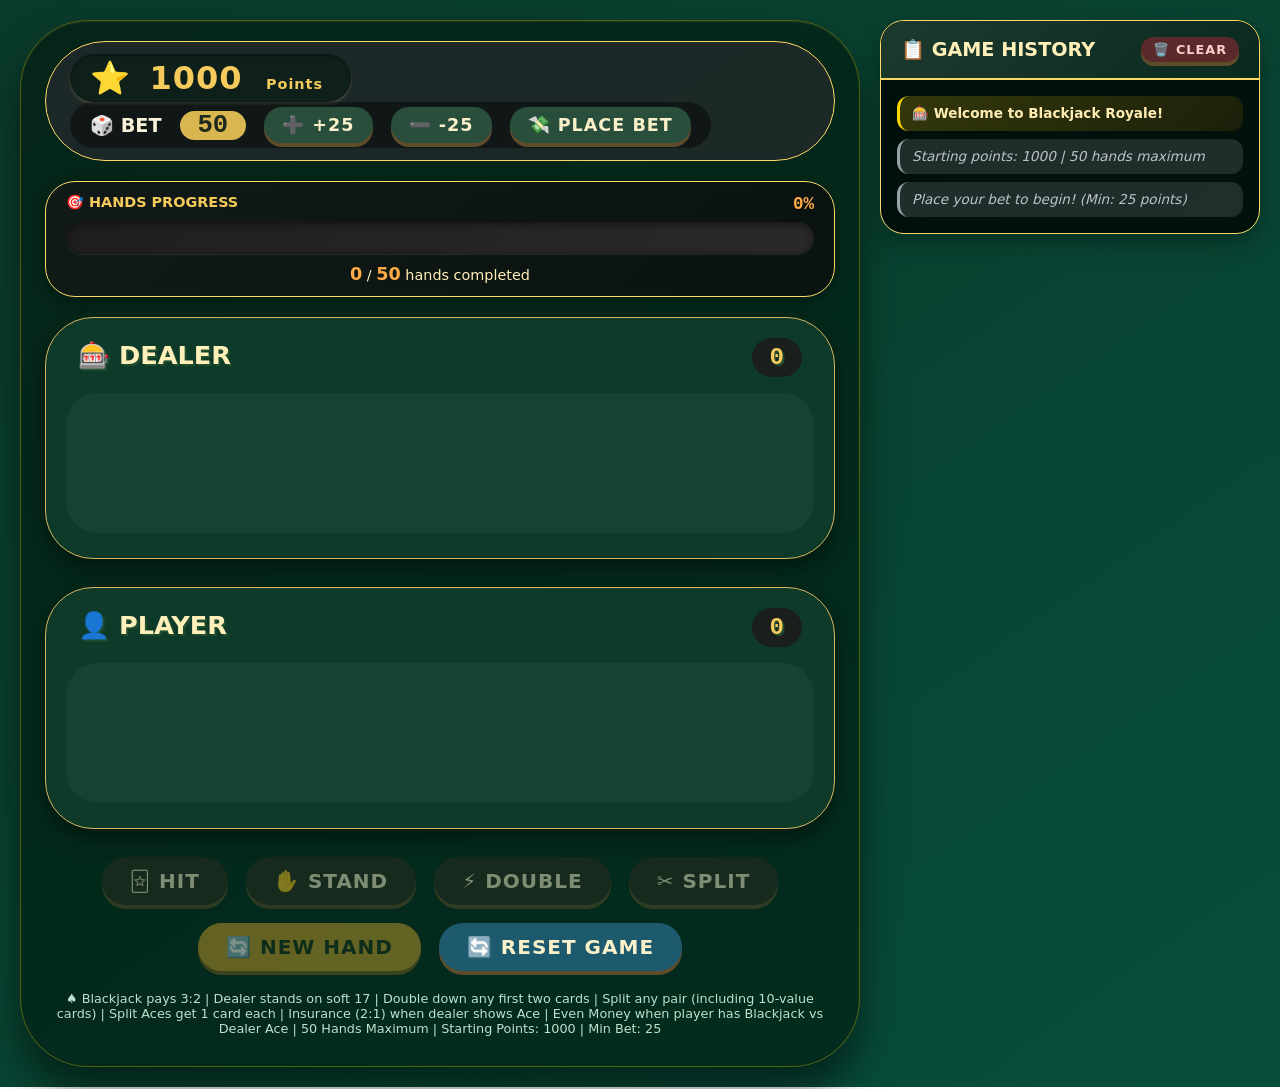
==== index.html @ bfcffde6 "Uploaded Basic Blackjack Game Added script, style and index files" ====
<!DOCTYPE html>
<html lang="en">
<head>
    <meta charset="UTF-8">
    <meta name="viewport" content="width=device-width, initial-scale=1.0, user-scalable=no">
    <title>Blackjack Royale | 50 Hands Challenge ✨</title>
    <link rel="stylesheet" href="style.css">
</head>
<body>
    <div class="main-layout">
        <!-- Game Area -->
        <div class="game-container">
            <div class="info-panel">
                <div class="bankroll">
                    <span>⭐</span>
                    <span id="bankValue">1000</span>
                    <span style="font-size: 0.9rem; margin-left: 5px;">Points</span>
                </div>
                <div class="bet-area">
                    <div class="bet-label">🎲 BET</div>
                    <div class="current-bet" id="currentBetSpan">0</div>
                    <button class="bet-control" id="betPlusBtn">➕ +25</button>
                    <button class="bet-control" id="betMinusBtn">➖ -25</button>
                    <button class="bet-control reset-btn" id="placeBetBtn">💸 PLACE BET</button>
                </div>
            </div>

            <div class="progress-container">
                <div class="progress-info">
                    <span>🎯 HANDS PROGRESS</span>
                    <span id="progressPercent">0%</span>
                </div>
                <div class="progress-bar-bg">
                    <div class="progress-bar-fill" id="progressBarFill"></div>
                </div>
                <div class="progress-stats">
                    <span id="handsPlayedProgress">0</span> / <span id="totalHandsProgress">50</span> hands completed
                </div>
            </div>

            <!-- DEALER AREA -->
            <div class="hand-section">
                <div class="hand-title">
                    <span>🎰 DEALER</span>
                    <span class="score-badge" id="dealerScoreDisplay">?</span>
                </div>
                <div class="cards-row" id="dealerCardsContainer"></div>
            </div>

            <!-- PLAYER AREA -->
            <div class="hand-section" id="playerMainArea">
                <div class="hand-title">
                    <span>👤 PLAYER</span>
                    <span class="score-badge" id="playerScoreDisplay">0</span>
                </div>
                <div class="cards-row" id="playerCardsContainer"></div>
            </div>

            <!-- Split Hands Container -->
            <div id="splitHandsContainer" style="display: none;">
                <div class="hand-section split-hand" id="splitHand1Section">
                    <div class="hand-title">
                        <span>✂️ SPLIT HAND 1</span>
                        <span class="score-badge" id="splitHand1Score">0</span>
                    </div>
                    <div class="cards-row" id="splitHand1Cards"></div>
                    <div class="split-hand-buttons">
                        <button class="split-hit-btn" data-hand="1">🃟 HIT</button>
                        <button class="split-stand-btn" data-hand="1">✋ STAND</button>
                        <button class="split-double-btn" data-hand="1">⚡ DOUBLE</button>
                    </div>
                </div>
                <div class="hand-section split-hand" id="splitHand2Section">
                    <div class="hand-title">
                        <span>✂️ SPLIT HAND 2</span>
                        <span class="score-badge" id="splitHand2Score">0</span>
                    </div>
                    <div class="cards-row" id="splitHand2Cards"></div>
                    <div class="split-hand-buttons">
                        <button class="split-hit-btn" data-hand="2">🃟 HIT</button>
                        <button class="split-stand-btn" data-hand="2">✋ STAND</button>
                        <button class="split-double-btn" data-hand="2">⚡ DOUBLE</button>
                    </div>
                </div>
            </div>

            <!-- Insurance & Even Money Panel -->
            <div class="insurance-panel" id="insurancePanel" style="display: none;">
                <div class="insurance-message" id="insuranceMessage"></div>
                <div class="insurance-buttons">
                    <button id="insuranceYesBtn" class="insurance-btn yes-btn">🛡️ TAKE INSURANCE</button>
                    <button id="insuranceNoBtn" class="insurance-btn no-btn">❌ DECLINE</button>
                </div>
            </div>

            <div class="action-buttons">
                <button id="hitBtn" disabled>🃟 HIT</button>
                <button id="standBtn" disabled>✋ STAND</button>
                <button id="doubleBtn" disabled>⚡ DOUBLE</button>
                <button id="splitBtn" disabled>✂️ SPLIT</button>
                <button id="newGameBtn" class="btn-primary">🔄 NEW HAND</button>
                <button id="resetGameBtn" class="reset-btn">🔄 RESET GAME</button>
            </div>
            <footer>♠️ Blackjack pays 3:2 | Dealer stands on soft 17 | Double down any first two cards | Split any pair (including 10-value cards) | Split Aces get 1 card each | Insurance (2:1) when dealer shows Ace | Even Money when player has Blackjack vs Dealer Ace | 50 Hands Maximum | Starting Points: 1000 | Min Bet: 25</footer>
        </div>

        <!-- Chat Log Sidebar -->
        <div class="chat-log">
            <div class="chat-header">
                <span>📋 GAME HISTORY</span>
                <button id="clearChatBtn" class="clear-chat-btn">🗑️ CLEAR</button>
            </div>
            <div class="chat-messages" id="chatMessages">
                <div class="chat-entry welcome">🎰 Welcome to Blackjack Royale!</div>
                <div class="chat-entry system">Starting points: 1000 | 50 hands maximum</div>
                <div class="chat-entry system">Place your bet to begin! (Min: 25 points)</div>
            </div>
        </div>
    </div>

    <script src="script.js"></script>
</body>
</html>
---- style.css ----
* {
    user-select: none;
    box-sizing: border-box;
}

body {
    background: linear-gradient(145deg, #0a3a2a 0%, #064e3b 100%);
    min-height: 100vh;
    display: flex;
    justify-content: center;
    align-items: center;
    font-family: 'Segoe UI', 'Poppins', 'Roboto', system-ui, sans-serif;
    margin: 0;
    padding: 20px;
}

.main-layout {
    display: flex;
    gap: 20px;
    max-width: 1600px;
    width: 100%;
    margin: 0 auto;
}

.game-container {
    flex: 2;
    min-width: 0;
    background: rgba(0, 20, 10, 0.55);
    border-radius: 68px;
    padding: 20px 24px 30px;
    backdrop-filter: blur(2px);
    box-shadow: 0 25px 40px rgba(0, 0, 0, 0.5), inset 0 1px 2px rgba(255, 255, 255, 0.1);
    border: 1px solid rgba(255, 215, 0, 0.3);
}

.info-panel {
    display: flex;
    justify-content: space-between;
    align-items: baseline;
    flex-wrap: wrap;
    background: #1e2a2aee;
    padding: 12px 24px;
    border-radius: 60px;
    margin-bottom: 20px;
    backdrop-filter: blur(4px);
    border: 1px solid #ffd966;
    color: #f9f3d9;
}

.bankroll {
    font-size: 1.7rem;
    font-weight: bold;
    background: #0f1f1a;
    padding: 5px 20px;
    border-radius: 40px;
    letter-spacing: 1px;
    box-shadow: inset 0 1px 3px #00000055, 0 2px 3px #ffdf8c33;
}

    .bankroll span {
        color: #f5cb5c;
        font-size: 2rem;
        margin-right: 8px;
    }

.bet-area {
    display: flex;
    gap: 18px;
    align-items: center;
    background: #00000066;
    padding: 5px 20px;
    border-radius: 40px;
}

.bet-label {
    font-weight: 600;
    font-size: 1.2rem;
}

.current-bet {
    background: #d9b650;
    color: #1e2a1c;
    font-weight: bold;
    font-size: 1.6rem;
    padding: 0 18px;
    border-radius: 30px;
    font-family: monospace;
}

.progress-container {
    background: linear-gradient(135deg, #1a1a1aaa, #0d0d0daa);
    border-radius: 30px;
    padding: 12px 20px;
    margin-bottom: 20px;
    backdrop-filter: blur(8px);
    border: 1px solid #ffd966;
    box-shadow: 0 5px 15px rgba(0,0,0,0.3);
    position: relative;
    overflow: hidden;
}

.progress-info {
    display: flex;
    justify-content: space-between;
    margin-bottom: 8px;
    font-size: 0.9rem;
    font-weight: bold;
    color: #ffefb9;
    position: relative;
    z-index: 1;
}

    .progress-info span:first-child {
        color: #f5cb5c;
    }

#progressPercent {
    color: #ffaa44;
    font-family: monospace;
    font-size: 1.1rem;
    font-weight: bold;
}

.progress-bar-bg {
    background: linear-gradient(135deg, #1f1f1f, #2a2a2a);
    border-radius: 20px;
    height: 32px;
    overflow: hidden;
    box-shadow: inset 0 2px 8px rgba(0,0,0,0.5), 0 1px 2px rgba(255,255,255,0.1);
    position: relative;
}

.progress-bar-fill {
    height: 100%;
    border-radius: 20px;
    transition: width 0.6s cubic-bezier(0.68, -0.55, 0.265, 1.55);
    position: relative;
    overflow: hidden;
    background: linear-gradient(90deg, #f5b042 0%, #ffd700 25%, #ffaa33 50%, #ffd700 75%, #f5b042 100%);
    background-size: 200% 100%;
    animation: gentleShimmer 3s ease-in-out infinite;
}

@keyframes gentleShimmer {
    0%, 100% {
        background-position: 0% 50%;
        filter: brightness(1);
    }

    50% {
        background-position: 100% 50%;
        filter: brightness(1.08);
    }
}

.progress-bar-fill::after {
    content: '';
    position: absolute;
    top: 0;
    left: 0;
    right: 0;
    bottom: 0;
    background: linear-gradient(90deg, rgba(255,255,255,0) 0%, rgba(255,255,255,0.25) 50%, rgba(255,255,255,0) 100%);
    animation: shimmerSlide 2.5s infinite;
    transform: translateX(-100%);
    pointer-events: none;
}

@keyframes shimmerSlide {
    0% {
        transform: translateX(-100%);
    }

    100% {
        transform: translateX(100%);
    }
}

.progress-star {
    position: absolute;
    pointer-events: none;
    z-index: 5;
    filter: drop-shadow(0 0 2px gold);
    animation: starTwinkle 1.5s ease-in-out infinite;
}

@keyframes starTwinkle {
    0%, 100% {
        opacity: 0.5;
        transform: scale(0.9);
    }

    50% {
        opacity: 1;
        transform: scale(1.2);
    }
}

.progress-stats {
    text-align: center;
    margin-top: 10px;
    font-size: 0.9rem;
    color: #ffefb9;
    position: relative;
    z-index: 1;
}

    .progress-stats span {
        color: #ffaa44;
        font-weight: bold;
        font-size: 1.1rem;
    }

@keyframes particleFloat {
    0% {
        transform: translateY(0) rotate(0deg);
        opacity: 1;
    }

    100% {
        transform: translateY(-80px) rotate(360deg);
        opacity: 0;
    }
}

.threshold-particle {
    position: absolute;
    font-size: 16px;
    animation: particleFloat 1.2s ease-out forwards;
    pointer-events: none;
    z-index: 10;
}

@keyframes milestoneCelebration {
    0%, 100% {
        transform: scale(1);
        border-color: #ffd966;
    }

    50% {
        transform: scale(1.02);
        box-shadow: 0 0 25px rgba(255, 215, 0, 0.8);
        border-color: #ffaa44;
    }
}

.pulse-glow {
    animation: milestoneCelebration 1.5s ease-out;
}

.milestone-icon {
    position: absolute;
    font-size: 1.2rem;
    animation: floatStarsExtended 1.8s ease-out forwards;
    pointer-events: none;
    z-index: 10;
}

@keyframes floatStarsExtended {
    0% {
        transform: translateY(0) rotate(0deg);
        opacity: 1;
    }

    100% {
        transform: translateY(-60px) rotate(360deg);
        opacity: 0;
    }
}

.progress-flash {
    animation: progressFlash 1.2s ease-out;
}

@keyframes progressFlash {
    0%, 100% {
        filter: brightness(1);
    }

    50% {
        filter: brightness(1.4);
        box-shadow: 0 0 20px rgba(255, 215, 0, 0.7);
    }
}

/* Split Hand Styles */
.split-hand {
    background: #1a4a3aee !important;
    border: 2px solid #ffaa44 !important;
    margin-top: 20px;
    animation: splitHandAppear 0.3s ease-out;
}

@keyframes splitHandAppear {
    from {
        opacity: 0;
        transform: translateX(-20px);
    }

    to {
        opacity: 1;
        transform: translateX(0);
    }
}

.split-hand-buttons {
    display: flex;
    justify-content: center;
    gap: 12px;
    margin-top: 15px;
}

    .split-hand-buttons button {
        padding: 8px 20px;
        font-size: 0.95rem;
        border: none;
        border-radius: 40px;
        cursor: pointer;
        font-weight: bold;
        transition: all 0.2s ease;
    }

.split-hit-btn {
    background: #2b6a4a;
    color: white;
    box-shadow: 0 3px 0 #1a3a2a;
}

    .split-hit-btn:hover:not(:disabled) {
        background: #3a8a5a;
        transform: translateY(-1px);
    }

.split-stand-btn {
    background: #8b5a2a;
    color: white;
    box-shadow: 0 3px 0 #5a3a1a;
}

    .split-stand-btn:hover:not(:disabled) {
        background: #ab7a3a;
        transform: translateY(-1px);
    }

.split-double-btn {
    background: #c49a2b;
    color: #1a2f1a;
    box-shadow: 0 3px 0 #8a6a1a;
}

    .split-double-btn:hover:not(:disabled) {
        background: #e4ba4b;
        transform: translateY(-1px);
    }

.split-hand-buttons button:disabled {
    opacity: 0.4;
    cursor: not-allowed;
    transform: none;
}

.split-hand-buttons button:active {
    transform: translateY(2px);
}

/* Insurance Panel */
.insurance-panel {
    background: linear-gradient(135deg, #1a2a2aee, #0d1f1fee);
    border-radius: 40px;
    padding: 15px 25px;
    margin: 15px 0;
    border: 2px solid #ffd966;
    backdrop-filter: blur(8px);
    animation: panelSlideIn 0.3s ease-out;
}

@keyframes panelSlideIn {
    from {
        opacity: 0;
        transform: translateY(-20px);
    }

    to {
        opacity: 1;
        transform: translateY(0);
    }
}

.insurance-message {
    text-align: center;
    font-size: 1.1rem;
    font-weight: bold;
    color: #ffefb9;
    margin-bottom: 12px;
}

.insurance-buttons {
    display: flex;
    justify-content: center;
    gap: 20px;
}

.insurance-btn {
    padding: 10px 25px;
    font-size: 1rem;
    border-radius: 40px;
    cursor: pointer;
    transition: all 0.2s ease;
    border: none;
    font-weight: bold;
}

.yes-btn {
    background: linear-gradient(135deg, #2e7d64, #1a5a48);
    color: #ffefb9;
    box-shadow: 0 3px 0 #0a3a2a;
}

    .yes-btn:hover {
        background: linear-gradient(135deg, #3a9a7a, #2a7a5a);
        transform: translateY(-1px);
    }

.no-btn {
    background: linear-gradient(135deg, #6b2a2a, #4a1a1a);
    color: #ffcccc;
    box-shadow: 0 3px 0 #2a0a0a;
}

    .no-btn:hover {
        background: linear-gradient(135deg, #8b3a3a, #6a2a2a);
        transform: translateY(-1px);
    }

.insurance-btn:active {
    transform: translateY(2px);
}

/* Chat Log */
.chat-log {
    flex: 1;
    min-width: 280px;
    max-width: 380px;
    background: rgba(0, 0, 0, 0.75);
    backdrop-filter: blur(10px);
    border-radius: 24px;
    border: 1px solid #ffd966;
    display: flex;
    flex-direction: column;
    height: fit-content;
    max-height: 90vh;
    position: sticky;
    top: 20px;
    box-shadow: 0 10px 25px rgba(0, 0, 0, 0.3);
}

.chat-header {
    display: flex;
    justify-content: space-between;
    align-items: center;
    padding: 16px 20px;
    background: linear-gradient(135deg, #1e3a2f, #0a2a1f);
    border-radius: 24px 24px 0 0;
    border-bottom: 2px solid #ffd966;
    font-weight: bold;
    font-size: 1.2rem;
    color: #ffefb9;
}

.clear-chat-btn {
    background: #5a2a2a;
    border: none;
    padding: 5px 12px;
    font-size: 0.8rem;
    border-radius: 20px;
    cursor: pointer;
    color: #ffcccc;
    transition: all 0.2s;
}

    .clear-chat-btn:hover {
        background: #7a3a3a;
        transform: translateY(-1px);
    }

.chat-messages {
    padding: 16px;
    overflow-y: auto;
    max-height: 600px;
    display: flex;
    flex-direction: column;
    gap: 8px;
}

.chat-entry {
    padding: 8px 12px;
    border-radius: 12px;
    font-size: 0.85rem;
    line-height: 1.4;
    animation: slideIn 0.2s ease-out;
}

@keyframes slideIn {
    from {
        opacity: 0;
        transform: translateX(20px);
    }

    to {
        opacity: 1;
        transform: translateX(0);
    }
}

.chat-entry.player {
    background: rgba(52, 152, 219, 0.2);
    border-left: 3px solid #3498db;
    color: #a8d8ff;
}

.chat-entry.dealer {
    background: rgba(231, 76, 60, 0.2);
    border-left: 3px solid #e74c3c;
    color: #ffb8a8;
}

.chat-entry.win {
    background: rgba(46, 204, 113, 0.2);
    border-left: 3px solid #2ecc71;
    color: #a8ffcc;
}

.chat-entry.loss {
    background: rgba(231, 76, 60, 0.2);
    border-left: 3px solid #e74c3c;
    color: #ffb8a8;
}

.chat-entry.push {
    background: rgba(241, 196, 15, 0.2);
    border-left: 3px solid #f1c40f;
    color: #ffeaa7;
}

.chat-entry.blackjack {
    background: rgba(155, 89, 182, 0.2);
    border-left: 3px solid #9b59b6;
    color: #dbb8ff;
}

.chat-entry.system {
    background: rgba(149, 165, 166, 0.2);
    border-left: 3px solid #95a5a6;
    color: #bdc3c7;
    font-style: italic;
}

.chat-entry.welcome {
    background: linear-gradient(135deg, rgba(255, 215, 0, 0.2), rgba(255, 165, 0, 0.1));
    border-left: 3px solid #ffd700;
    color: #ffecb3;
    font-weight: bold;
}

.chat-entry.insurance {
    background: rgba(155, 89, 182, 0.2);
    border-left: 3px solid #9b59b6;
    color: #dbb8ff;
}

.chat-entry.evenmoney {
    background: linear-gradient(135deg, rgba(255, 215, 0, 0.2), rgba(255, 165, 0, 0.1));
    border-left: 3px solid #ffd700;
    color: #ffecb3;
}

.chat-entry.split {
    background: rgba(52, 152, 219, 0.3);
    border-left: 3px solid #3498db;
    color: #a8d8ff;
}

.chat-timestamp {
    font-size: 0.7rem;
    color: #888;
    margin-right: 8px;
}

.hand-section {
    background: #0f3b2cee;
    border-radius: 48px;
    padding: 20px 20px 25px;
    margin-bottom: 28px;
    box-shadow: 0 10px 20px rgba(0, 0, 0, 0.4);
    border: 1px solid #dbb45c;
}

.hand-title {
    display: flex;
    justify-content: space-between;
    align-items: baseline;
    flex-wrap: wrap;
    margin-bottom: 16px;
    padding: 0 12px;
    font-size: 1.6rem;
    font-weight: bold;
    color: #ffefb9;
    text-shadow: 2px 2px 0 #1f4d2e;
}

.score-badge {
    background: #1a1f1c;
    padding: 6px 18px;
    border-radius: 40px;
    font-family: monospace;
    font-size: 1.5rem;
    color: #f5cb5c;
}

.cards-row {
    display: flex;
    flex-wrap: wrap;
    gap: 12px;
    justify-content: center;
    min-height: 140px;
    padding: 12px;
    background: #1c4d3a80;
    border-radius: 32px;
    margin-top: 6px;
}

.card {
    width: 100px;
    height: 130px;
    background: white;
    border-radius: 14px;
    box-shadow: -3px 3px 8px rgba(0, 0, 0, 0.3), inset 0 0 0 2px #f9f3cf;
    display: flex;
    flex-direction: column;
    justify-content: center;
    align-items: center;
    font-weight: bold;
    font-size: 2.5rem;
    font-family: monospace;
    transition: transform 0.2s ease;
}

    .card:hover {
        transform: translateY(-6px);
    }

.card-rank {
    font-size: 2.2rem;
    font-weight: 800;
}

.card-suit {
    font-size: 2.8rem;
    margin-top: -6px;
}

.suit-red {
    color: #c33;
}

.suit-black {
    color: #222;
}

.hidden-card {
    background: repeating-linear-gradient(45deg, #2c5a3e, #2c5a3e 12px, #1f4532 12px, #1f4532 24px);
    border: 2px solid #e9bc6d;
    display: flex;
    justify-content: center;
    align-items: center;
}

    .hidden-card::after {
        content: "?";
        font-size: 3rem;
        opacity: 0.9;
        color: #ffd966;
    }

    .hidden-card .card-rank,
    .hidden-card .card-suit {
        display: none;
    }

.action-buttons {
    display: flex;
    flex-wrap: wrap;
    justify-content: center;
    gap: 18px;
    margin: 25px 0 20px;
}

button {
    background: #2b2b1f;
    border: none;
    font-size: 1.25rem;
    font-weight: bold;
    padding: 12px 28px;
    border-radius: 60px;
    cursor: pointer;
    color: #faf0ca;
    transition: 0.1s linear;
    box-shadow: 0 4px 0 #5f4c2b;
    font-family: inherit;
    letter-spacing: 1px;
}

    button:active {
        transform: translateY(2px);
        box-shadow: 0 1px 0 #5f4c2b;
    }

    button:disabled {
        opacity: 0.5;
        cursor: not-allowed;
    }

.btn-primary {
    background: #c49a2b;
    color: #1a2f1a;
    box-shadow: 0 4px 0 #735e1f;
}

.reset-btn {
    background: #1e5a6e;
}

.bet-control {
    background: #294e3c;
    padding: 8px 18px;
    font-size: 1.1rem;
}

footer {
    text-align: center;
    font-size: 0.8rem;
    color: #c0dfcf;
    margin-top: 20px;
}

@media (max-width: 1000px) {
    .main-layout {
        flex-direction: column;
    }

    .chat-log {
        max-width: 100%;
        position: static;
        margin-top: 20px;
    }

    .chat-messages {
        max-height: 300px;
    }
}

@media (max-width: 650px) {
    .card {
        width: 70px;
        height: 96px;
    }

    .card-rank {
        font-size: 1.5rem;
    }

    .card-suit {
        font-size: 2rem;
    }

    button {
        padding: 8px 18px;
        font-size: 0.9rem;
    }

    .bankroll {
        font-size: 1.2rem;
    }

    .insurance-buttons {
        flex-direction: column;
        gap: 10px;
    }

    .split-hand-buttons {
        flex-direction: column;
        align-items: center;
    }
}
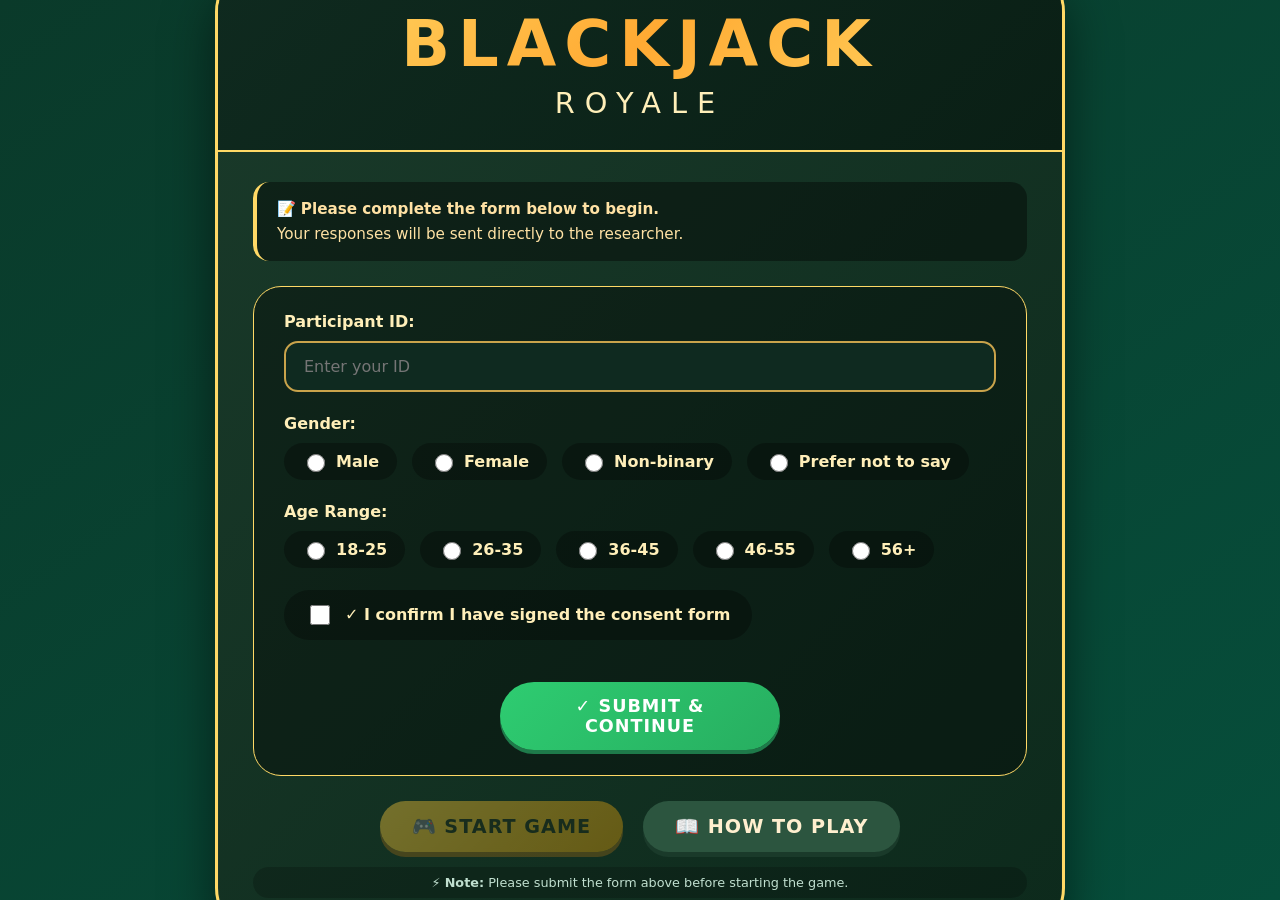
==== commit adafa1a2: "update" ====
--- a/index.html
+++ b/index.html
@@ -2,122 +2,128 @@
 <html lang="en">
 <head>
     <meta charset="UTF-8">
-    <meta name="viewport" content="width=device-width, initial-scale=1.0, user-scalable=no">
-    <title>Blackjack Royale | 50 Hands Challenge ✨</title>
+    <meta name="viewport" content="width=device-width, initial-scale=1.0, user-scalable=yes">
+    <title>Blackjack Royale | Participant Registration</title>
     <link rel="stylesheet" href="style.css">
+    <link rel="stylesheet" href="pregame.css">
 </head>
 <body>
-    <div class="main-layout">
-        <!-- Game Area -->
-        <div class="game-container">
-            <div class="info-panel">
-                <div class="bankroll">
-                    <span>⭐</span>
-                    <span id="bankValue">1000</span>
-                    <span style="font-size: 0.9rem; margin-left: 5px;">Points</span>
-                </div>
-                <div class="bet-area">
-                    <div class="bet-label">🎲 BET</div>
-                    <div class="current-bet" id="currentBetSpan">0</div>
-                    <button class="bet-control" id="betPlusBtn">➕ +25</button>
-                    <button class="bet-control" id="betMinusBtn">➖ -25</button>
-                    <button class="bet-control reset-btn" id="placeBetBtn">💸 PLACE BET</button>
-                </div>
+    <div class="pre-game-wrapper">
+        <div class="pre-game-card">
+            <!-- Big Game Title -->
+            <div class="game-title-header">
+                <h1>BLACKJACK</h1>
+                <h2>ROYALE</h2>
             </div>
 
-            <div class="progress-container">
-                <div class="progress-info">
-                    <span>🎯 HANDS PROGRESS</span>
-                    <span id="progressPercent">0%</span>
+            <div class="form-container">
+                <!-- Instructions -->
+                <div class="info-message">
+                    📝 <strong>Please complete the form below to begin.</strong><br>
+                    Your responses will be sent directly to the researcher.
                 </div>
-                <div class="progress-bar-bg">
-                    <div class="progress-bar-fill" id="progressBarFill"></div>
+
+                <!-- CUSTOM FORM -->
+                <div class="custom-form-container">
+                    <form id="participantForm" class="participant-form">
+                        <div class="form-group">
+                            <label for="participantId">Participant ID:</label>
+                            <input type="text" id="participantId" name="participantId" class="form-input" placeholder="Enter your ID" required>
+                        </div>
+
+                        <div class="form-group">
+                            <label>Gender:</label>
+                            <div class="radio-group-custom">
+                                <label class="radio-custom">
+                                    <input type="radio" name="gender" value="Male"> Male
+                                </label>
+                                <label class="radio-custom">
+                                    <input type="radio" name="gender" value="Female"> Female
+                                </label>
+                                <label class="radio-custom">
+                                    <input type="radio" name="gender" value="Non-binary"> Non-binary
+                                </label>
+                                <label class="radio-custom">
+                                    <input type="radio" name="gender" value="Prefer not to say"> Prefer not to say
+                                </label>
+                            </div>
+                        </div>
+
+                        <div class="form-group">
+                            <label>Age Range:</label>
+                            <div class="radio-group-custom">
+                                <label class="radio-custom">
+                                    <input type="radio" name="age" value="18-25"> 18-25
+                                </label>
+                                <label class="radio-custom">
+                                    <input type="radio" name="age" value="26-35"> 26-35
+                                </label>
+                                <label class="radio-custom">
+                                    <input type="radio" name="age" value="36-45"> 36-45
+                                </label>
+                                <label class="radio-custom">
+                                    <input type="radio" name="age" value="46-55"> 46-55
+                                </label>
+                                <label class="radio-custom">
+                                    <input type="radio" name="age" value="56+"> 56+
+                                </label>
+                            </div>
+                        </div>
+
+                        <div class="form-group checkbox-group">
+                            <label class="checkbox-custom">
+                                <input type="checkbox" id="consent" required>
+                                <span>✓ I confirm I have signed the consent form</span>
+                            </label>
+                        </div>
+
+                        <div class="form-status" id="formStatus" style="display: none;"></div>
+
+                        <div class="form-buttons">
+                            <button type="submit" class="submit-form-btn">✓ SUBMIT & CONTINUE</button>
+                        </div>
+                    </form>
                 </div>
-                <div class="progress-stats">
-                    <span id="handsPlayedProgress">0</span> / <span id="totalHandsProgress">50</span> hands completed
+
+                <div class="action-buttons-pregame">
+                    <button id="startGameBtnPre" class="start-game-btn" disabled>🎮 START GAME</button>
+                    <button id="howToPlayBtn" class="how-to-play-btn">📖 HOW TO PLAY</button>
                 </div>
-            </div>
 
-            <!-- DEALER AREA -->
-            <div class="hand-section">
-                <div class="hand-title">
-                    <span>🎰 DEALER</span>
-                    <span class="score-badge" id="dealerScoreDisplay">?</span>
+                <div class="form-note">
+                    ⚡ <strong>Note:</strong> Please submit the form above before starting the game.
                 </div>
-                <div class="cards-row" id="dealerCardsContainer"></div>
-            </div>
-
-            <!-- PLAYER AREA -->
-            <div class="hand-section" id="playerMainArea">
-                <div class="hand-title">
-                    <span>👤 PLAYER</span>
-                    <span class="score-badge" id="playerScoreDisplay">0</span>
-                </div>
-                <div class="cards-row" id="playerCardsContainer"></div>
-            </div>
-
-            <!-- Split Hands Container -->
-            <div id="splitHandsContainer" style="display: none;">
-                <div class="hand-section split-hand" id="splitHand1Section">
-                    <div class="hand-title">
-                        <span>✂️ SPLIT HAND 1</span>
-                        <span class="score-badge" id="splitHand1Score">0</span>
-                    </div>
-                    <div class="cards-row" id="splitHand1Cards"></div>
-                    <div class="split-hand-buttons">
-                        <button class="split-hit-btn" data-hand="1">🃟 HIT</button>
-                        <button class="split-stand-btn" data-hand="1">✋ STAND</button>
-                        <button class="split-double-btn" data-hand="1">⚡ DOUBLE</button>
-                    </div>
-                </div>
-                <div class="hand-section split-hand" id="splitHand2Section">
-                    <div class="hand-title">
-                        <span>✂️ SPLIT HAND 2</span>
-                        <span class="score-badge" id="splitHand2Score">0</span>
-                    </div>
-                    <div class="cards-row" id="splitHand2Cards"></div>
-                    <div class="split-hand-buttons">
-                        <button class="split-hit-btn" data-hand="2">🃟 HIT</button>
-                        <button class="split-stand-btn" data-hand="2">✋ STAND</button>
-                        <button class="split-double-btn" data-hand="2">⚡ DOUBLE</button>
-                    </div>
-                </div>
-            </div>
-
-            <!-- Insurance & Even Money Panel -->
-            <div class="insurance-panel" id="insurancePanel" style="display: none;">
-                <div class="insurance-message" id="insuranceMessage"></div>
-                <div class="insurance-buttons">
-                    <button id="insuranceYesBtn" class="insurance-btn yes-btn">🛡️ TAKE INSURANCE</button>
-                    <button id="insuranceNoBtn" class="insurance-btn no-btn">❌ DECLINE</button>
-                </div>
-            </div>
-
-            <div class="action-buttons">
-                <button id="hitBtn" disabled>🃟 HIT</button>
-                <button id="standBtn" disabled>✋ STAND</button>
-                <button id="doubleBtn" disabled>⚡ DOUBLE</button>
-                <button id="splitBtn" disabled>✂️ SPLIT</button>
-                <button id="newGameBtn" class="btn-primary">🔄 NEW HAND</button>
-                <button id="resetGameBtn" class="reset-btn">🔄 RESET GAME</button>
-            </div>
-            <footer>♠️ Blackjack pays 3:2 | Dealer stands on soft 17 | Double down any first two cards | Split any pair (including 10-value cards) | Split Aces get 1 card each | Insurance (2:1) when dealer shows Ace | Even Money when player has Blackjack vs Dealer Ace | 50 Hands Maximum | Starting Points: 1000 | Min Bet: 25</footer>
-        </div>
-
-        <!-- Chat Log Sidebar -->
-        <div class="chat-log">
-            <div class="chat-header">
-                <span>📋 GAME HISTORY</span>
-                <button id="clearChatBtn" class="clear-chat-btn">🗑️ CLEAR</button>
-            </div>
-            <div class="chat-messages" id="chatMessages">
-                <div class="chat-entry welcome">🎰 Welcome to Blackjack Royale!</div>
-                <div class="chat-entry system">Starting points: 1000 | 50 hands maximum</div>
-                <div class="chat-entry system">Place your bet to begin! (Min: 25 points)</div>
             </div>
         </div>
     </div>
 
-    <script src="script.js"></script>
+    <!-- How To Play Modal -->
+    <div id="howToPlayModal" class="modal-overlay" style="display: none;">
+        <div class="modal-content">
+            <div class="modal-header">
+                <h2>📜 HOW TO PLAY BLACKJACK ROYALE</h2>
+                <button id="closeModalBtn" class="close-modal">&times;</button>
+            </div>
+            <div class="modal-body">
+                <p><strong>🎯 Goal:</strong> Beat the dealer's hand without exceeding 21.</p>
+                <p><strong>🃏 Card Values:</strong> Number cards = face value. Face cards (J, Q, K) = 10. Ace = 11 or 1.</p>
+                <p><strong>⚙️ Gameplay Rules:</strong></p>
+                <ul>
+                    <li>Place bet (min 25 points) → Click "PLACE BET" then "NEW HAND".</li>
+                    <li><strong>HIT</strong> → Take another card. <strong>STAND</strong> → End your turn.</li>
+                    <li><strong>DOUBLE</strong> → Double bet, receive exactly one more card.</li>
+                    <li><strong>SPLIT</strong> → If first two cards have same rank, split into two hands.</li>
+                    <li><strong>Insurance/Even Money</strong> offered when dealer shows Ace.</li>
+                    <li>Blackjack pays 3:2. Dealer stands on soft 17.</li>
+                    <li>Complete 50 hands maximum.</li>
+                </ul>
+            </div>
+            <div class="modal-footer">
+                <button id="closeModalOnlyBtn" class="start-game-modal-btn">CLOSE</button>
+            </div>
+        </div>
+    </div>
+
+    <script src="pregame.js"></script>
 </body>
 </html>
--- a/style.css
+++ b/style.css
@@ -1,3 +1,5 @@
+
+
 * {
     user-select: none;
     box-sizing: border-box;
--- a/pregame.css
+++ b/pregame.css
@@ -0,0 +1,504 @@
+/* PRE-GAME SCREEN STYLES */
+.pre-game-wrapper {
+    position: fixed;
+    top: 0;
+    left: 0;
+    width: 100%;
+    height: 100%;
+    background: linear-gradient(145deg, #0a3a2a 0%, #064e3b 100%);
+    display: flex;
+    justify-content: center;
+    align-items: center;
+    z-index: 1000;
+    padding: 20px;
+    overflow-y: auto;
+}
+
+.pre-game-card {
+    max-width: 850px;
+    width: 100%;
+    background: linear-gradient(135deg, #1a3a2a, #0d2a1c);
+    border-radius: 48px;
+    border: 3px solid #ffd966;
+    box-shadow: 0 25px 50px rgba(0,0,0,0.5), inset 0 1px 2px rgba(255,255,240,0.1);
+    overflow: hidden;
+    animation: fadeSlideUp 0.4s ease-out;
+}
+
+@keyframes fadeSlideUp {
+    from {
+        opacity: 0;
+        transform: translateY(30px);
+    }
+
+    to {
+        opacity: 1;
+        transform: translateY(0);
+    }
+}
+
+/* Big Game Title */
+.game-title-header {
+    text-align: center;
+    padding: 40px 20px 30px;
+    background: linear-gradient(135deg, #0f2a1f, #0a1f15);
+    border-bottom: 2px solid #ffd966;
+}
+
+    .game-title-header h1 {
+        font-size: 4rem;
+        margin: 0;
+        letter-spacing: 8px;
+        background: linear-gradient(135deg, #ffd966, #ffaa33, #ffd966);
+        -webkit-background-clip: text;
+        background-clip: text;
+        color: transparent;
+        font-weight: 800;
+    }
+
+    .game-title-header h2 {
+        font-size: 1.8rem;
+        margin: 5px 0 0;
+        letter-spacing: 10px;
+        color: #ffefb9;
+        font-weight: 500;
+    }
+
+.form-container {
+    padding: 30px 35px 35px;
+}
+
+.info-message {
+    background: rgba(0, 0, 0, 0.4);
+    border-left: 4px solid #ffd966;
+    padding: 15px 20px;
+    border-radius: 16px;
+    margin-bottom: 25px;
+    color: #ffe2a4;
+    font-size: 0.95rem;
+    line-height: 1.6;
+}
+
+/* Custom Form Styles */
+.custom-form-container {
+    background: rgba(0, 0, 0, 0.35);
+    border-radius: 28px;
+    padding: 25px 30px;
+    margin-bottom: 25px;
+    border: 1px solid #ffd966;
+}
+
+.participant-form {
+    display: flex;
+    flex-direction: column;
+    gap: 22px;
+}
+
+.form-group {
+    display: flex;
+    flex-direction: column;
+    gap: 10px;
+}
+
+    .form-group label {
+        color: #ffefb9;
+        font-weight: 600;
+        font-size: 1rem;
+    }
+
+.form-input {
+    background: #0f2a20;
+    border: 2px solid #c9a34b;
+    border-radius: 14px;
+    padding: 14px 18px;
+    font-size: 1rem;
+    color: #ffefcf;
+    outline: none;
+    transition: all 0.2s;
+    font-family: inherit;
+}
+
+    .form-input:focus {
+        border-color: #ffd966;
+        box-shadow: 0 0 10px rgba(255, 217, 0, 0.3);
+    }
+
+    .form-input:disabled {
+        opacity: 0.6;
+        cursor: not-allowed;
+    }
+
+.radio-group-custom {
+    display: flex;
+    flex-wrap: wrap;
+    gap: 15px;
+}
+
+.radio-custom {
+    display: flex;
+    align-items: center;
+    gap: 8px;
+    color: #ffe2a4;
+    cursor: pointer;
+    padding: 8px 18px;
+    background: rgba(0, 0, 0, 0.3);
+    border-radius: 40px;
+    transition: all 0.2s;
+}
+
+    .radio-custom:hover {
+        background: rgba(255, 217, 102, 0.2);
+        transform: translateX(3px);
+    }
+
+    .radio-custom input {
+        width: 18px;
+        height: 18px;
+        accent-color: #ffd966;
+        cursor: pointer;
+    }
+
+        .radio-custom input:disabled {
+            cursor: not-allowed;
+        }
+
+.checkbox-group {
+    flex-direction: row;
+    align-items: center;
+}
+
+.checkbox-custom {
+    display: flex;
+    align-items: center;
+    gap: 12px;
+    color: #ffe2a4;
+    cursor: pointer;
+    padding: 12px 22px;
+    background: rgba(0, 0, 0, 0.3);
+    border-radius: 48px;
+    transition: all 0.2s;
+}
+
+    .checkbox-custom:hover {
+        background: rgba(46, 204, 113, 0.2);
+    }
+
+    .checkbox-custom input {
+        width: 20px;
+        height: 20px;
+        accent-color: #2ecc71;
+        cursor: pointer;
+    }
+
+.submit-form-btn {
+    background: linear-gradient(135deg, #2ecc71, #27ae60);
+    color: white;
+    font-size: 1.1rem;
+    font-weight: bold;
+    padding: 14px 32px;
+    border-radius: 50px;
+    border: none;
+    cursor: pointer;
+    transition: all 0.2s;
+    width: 100%;
+    max-width: 280px;
+    margin: 10px auto 0;
+    display: block;
+    font-family: inherit;
+    box-shadow: 0 4px 0 #1e7a4a;
+}
+
+    .submit-form-btn:hover {
+        transform: translateY(-2px);
+        filter: brightness(1.05);
+        box-shadow: 0 6px 0 #1e7a4a;
+    }
+
+    .submit-form-btn:active {
+        transform: translateY(2px);
+        box-shadow: 0 2px 0 #1e7a4a;
+    }
+
+    .submit-form-btn:disabled {
+        opacity: 0.6;
+        cursor: not-allowed;
+        transform: none;
+    }
+
+.form-status {
+    text-align: center;
+    padding: 12px;
+    border-radius: 14px;
+    font-weight: bold;
+    margin: 5px 0;
+}
+
+    .form-status.success {
+        background: rgba(46, 204, 113, 0.25);
+        border: 1px solid #2ecc71;
+        color: #a8ffcc;
+    }
+
+    .form-status.error {
+        background: rgba(231, 76, 60, 0.25);
+        border: 1px solid #e74c3c;
+        color: #ffb8a8;
+    }
+
+.form-buttons {
+    text-align: center;
+    margin-top: 10px;
+}
+
+.action-buttons-pregame {
+    display: flex;
+    gap: 20px;
+    justify-content: center;
+    margin-top: 15px;
+    flex-wrap: wrap;
+}
+
+.start-game-btn, .how-to-play-btn {
+    font-family: 'Segoe UI', 'Poppins', system-ui, sans-serif;
+    font-size: 1.2rem;
+    font-weight: bold;
+    padding: 14px 32px;
+    border-radius: 80px;
+    border: none;
+    cursor: pointer;
+    transition: 0.1s linear;
+    box-shadow: 0 5px 0 #3a2a1a;
+    letter-spacing: 1px;
+}
+
+.start-game-btn {
+    background: linear-gradient(135deg, #d4af37, #b8860b);
+    color: #1e2a1a;
+    box-shadow: 0 5px 0 #7a5a1a;
+}
+
+    .start-game-btn:hover:not(:disabled) {
+        transform: translateY(-2px);
+        filter: brightness(1.05);
+        box-shadow: 0 7px 0 #7a5a1a;
+    }
+
+    .start-game-btn:active:not(:disabled) {
+        transform: translateY(3px);
+        box-shadow: 0 2px 0 #7a5a1a;
+    }
+
+    .start-game-btn:disabled {
+        opacity: 0.5;
+        cursor: not-allowed;
+        transform: none;
+    }
+
+.how-to-play-btn {
+    background: #2c553f;
+    color: #ffefcf;
+    box-shadow: 0 5px 0 #1a3a2a;
+}
+
+    .how-to-play-btn:hover {
+        background: #3e6e55;
+        transform: translateY(-2px);
+    }
+
+    .how-to-play-btn:active {
+        transform: translateY(3px);
+    }
+
+.form-note {
+    text-align: center;
+    font-size: 0.8rem;
+    color: #c0dfcf;
+    margin-top: 15px;
+    padding: 8px;
+    background: rgba(0, 0, 0, 0.2);
+    border-radius: 30px;
+}
+
+/* Modal Styles */
+.modal-overlay {
+    position: fixed;
+    top: 0;
+    left: 0;
+    width: 100%;
+    height: 100%;
+    background: rgba(0, 0, 0, 0.85);
+    backdrop-filter: blur(8px);
+    display: flex;
+    justify-content: center;
+    align-items: center;
+    z-index: 2000;
+    animation: fadeInModal 0.2s ease;
+}
+
+@keyframes fadeInModal {
+    from {
+        opacity: 0;
+    }
+
+    to {
+        opacity: 1;
+    }
+}
+
+.modal-content {
+    background: linear-gradient(145deg, #1e3a2e, #0f2a1f);
+    border-radius: 48px;
+    max-width: 600px;
+    width: 90%;
+    border: 2px solid #ffd966;
+    box-shadow: 0 20px 40px rgba(0,0,0,0.6);
+    overflow: hidden;
+    animation: modalPop 0.25s cubic-bezier(0.34, 1.2, 0.8, 1);
+}
+
+@keyframes modalPop {
+    from {
+        transform: scale(0.92);
+        opacity: 0;
+    }
+
+    to {
+        transform: scale(1);
+        opacity: 1;
+    }
+}
+
+.modal-header {
+    display: flex;
+    justify-content: space-between;
+    align-items: center;
+    padding: 18px 28px;
+    background: #2a4a38;
+    border-bottom: 2px solid #ffd966;
+}
+
+    .modal-header h2 {
+        margin: 0;
+        color: #ffefb9;
+        font-size: 1.6rem;
+    }
+
+.close-modal {
+    background: none;
+    border: none;
+    font-size: 2rem;
+    cursor: pointer;
+    color: #ffd58c;
+    padding: 0;
+    width: 40px;
+    height: 40px;
+    border-radius: 50%;
+    transition: 0.1s;
+    box-shadow: none;
+}
+
+    .close-modal:hover {
+        background: rgba(255,100,100,0.2);
+        color: #ffaa77;
+        transform: scale(1.1);
+    }
+
+.modal-body {
+    padding: 24px 30px;
+    color: #f0e2bc;
+    font-size: 0.95rem;
+    line-height: 1.5;
+}
+
+    .modal-body ul {
+        margin: 10px 0;
+        padding-left: 20px;
+    }
+
+    .modal-body li {
+        margin: 6px 0;
+    }
+
+.modal-footer {
+    padding: 18px 28px;
+    display: flex;
+    justify-content: center;
+    border-top: 1px solid #c9a34b;
+}
+
+.start-game-modal-btn {
+    background: linear-gradient(135deg, #d4af37, #b8860b);
+    border: none;
+    font-size: 1.2rem;
+    font-weight: bold;
+    padding: 12px 36px;
+    border-radius: 60px;
+    color: #1e2a1a;
+    cursor: pointer;
+    box-shadow: 0 4px 0 #7a5a1a;
+    transition: 0.1s;
+}
+
+    .start-game-modal-btn:hover {
+        transform: translateY(-2px);
+        filter: brightness(1.05);
+    }
+
+/* Responsive */
+@media (max-width: 768px) {
+    .game-title-header h1 {
+        font-size: 2.5rem;
+        letter-spacing: 4px;
+    }
+
+    .game-title-header h2 {
+        font-size: 1.2rem;
+        letter-spacing: 6px;
+    }
+
+    .custom-form-container {
+        padding: 18px;
+    }
+
+    .radio-group-custom {
+        gap: 10px;
+    }
+
+    .radio-custom {
+        padding: 5px 12px;
+        font-size: 0.85rem;
+    }
+
+    .form-container {
+        padding: 20px;
+    }
+
+    .action-buttons-pregame {
+        flex-direction: column;
+        align-items: center;
+    }
+
+    .start-game-btn, .how-to-play-btn {
+        width: 80%;
+        max-width: 280px;
+    }
+}
+
+@media (max-width: 480px) {
+    .game-title-header h1 {
+        font-size: 1.8rem;
+    }
+
+    .game-title-header h2 {
+        font-size: 1rem;
+    }
+
+    .custom-form-container {
+        padding: 15px;
+    }
+
+    .submit-form-btn {
+        font-size: 1rem;
+        padding: 12px 24px;
+    }
+}
